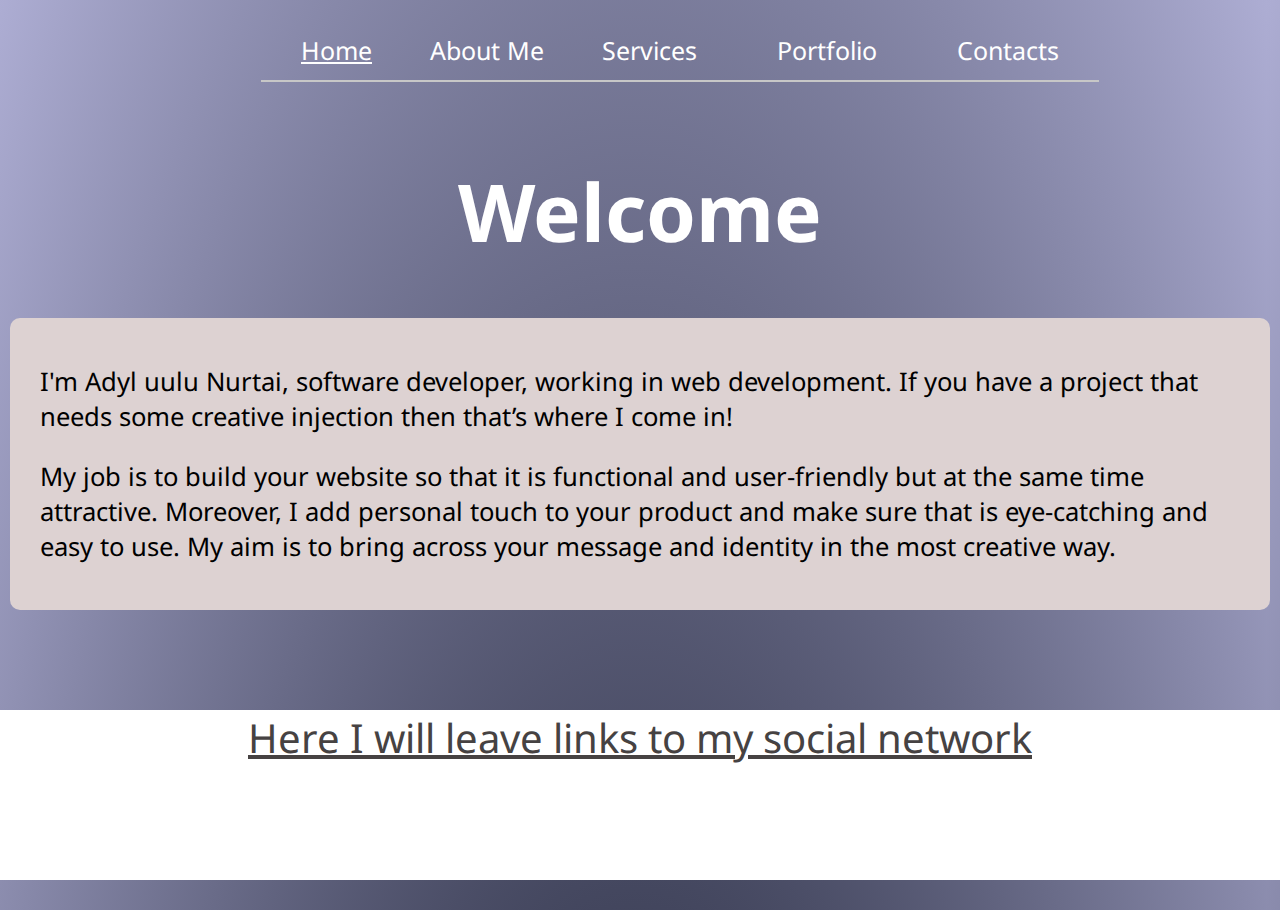
==== index.html @ 6f81213a "added content by footer and styling and added basic content by contacts" ====
<!DOCTYPE html>
<html>
<head>
  <meta charset="utf-8" />
  <meta http-equiv="X-UA-Compatible" content="IE=edge">
  <title>Welcome</title>
  <meta name="viewport" content="width=device-width, initial-scale=1">
  <link rel="stylesheet" type="text/css" media="screen" href="main.css" />
  <link href="https://fonts.googleapis.com/css?family=Hind+Siliguri|Noto+Sans" rel="stylesheet">
</head>
<body>
  <nav>
    <ul>
      <li><a href="/index.html" class="active">Home</a></li>
      <li><a href="/bio.html">About Me</a></li>
      <li><a href="/services.html">Services</a></li>
      <li><a href="/portfolio.html">Portfolio</a></li>
      <li><a href="/contacts.html">Contacts</a></li>
    </ul>
  </nav>
  <header>
    <h1>Welcome</h1>
  </header>
  <section id="content">
    <article>
      <p>I'm Adyl uulu Nurtai, software developer, working in web development. If you have a project that needs some creative injection then that’s where I come in!</p> 
      <p>My job is to build your website so that it is functional and user-friendly but at the same time attractive. Moreover, I add personal touch to your product and make sure that is eye-catching and easy to use. My aim is to bring across your message and identity in the most creative way.</p>
    </article>
  </section>
  <footer>
 <p>Here I will leave links to my social network</p> 
    <a href="https://accounts.google.com/SignOutOptions?hl=ru&continue=https://mail.google.com/mail&service=mail"><img src="/gmail.jpg" alt=""></a>
    <a href="https://www.linkedin.com/in/nurtai-jeksheev-a49459174/"><img src="/linkidin.png" alt=""></a>
    <a href="https://www.instagram.com/nurtai1201"><img src="/instagram.png" alt=""></a>
    <a href="https://www.instagram.com/nurtai1201"><img src="/facebook.jpg" alt=""></a>
    <a href="https://www.instagram.com/nurtai1201"><img src="/twitter.png" alt=""></a>
  </footer>
</body>
</html>
---- main.css ----
:root {
    --max-width: 800px;
    --nav-height: 60px;
  }
  body {
    margin: 0;
    background-image: radial-gradient(ellipse at bottom, rgb(0, 5, 20),  rgb(173, 173, 211));
    background-size: 99% 2000px;
    font-family: 'Noto Sans', sans-serif;
}


   nav ul {
    width:  var(--max-width);
    margin: 0 auto;
    padding: 0;
    list-style-type: none;
    display: flex;
    justify-content: center;
    
  }
   nav ul li {
    text-align: center;
  }
   nav ul li a {
    display: block;
    border-bottom: 2px solid rgb(199, 199, 199);
    width: 100%;
    height: var(--nav-height);
    line-height: var(--nav-height);
    text-decoration: none;
    margin: 20px 40px;
    color: white;
    font-size: 25px;
    transition: .3s;
  } 
  nav ul li a:hover {
      transform: scale(1.2)
  }
   header {
    width: var(--max-width);
    margin: 0 auto;
    margin-bottom: 50px;
  }
  section#content {
    display: flex;
    justify-content: space-around;
    width: calc(var(--max-width)*1.5);
    margin: 0 auto 100px;
    background-color: rgb(221, 210, 210);
    padding: 20px 30px; 
    border-radius: 10px;
    font-size: 1.6em;
    
  } 
#content ul{
    list-style-type: none;
   padding-left: 0px;
}
h1{
    text-align: center;
    color: white;
    font-size: 80px;
}
.active{ 
    text-decoration: underline;
}

#foto1{
  width: 600px;
  height:600px ;
  padding-left: 40px;
}
footer{
  color: rgb(70, 66, 66);
  text-align: center;

  margin: 0 auto 30px ;
  background-color: white;
  padding: 0px 30px 20px; 
  font-size: 40px;
 

}
footer>a>img{
  width: 64px;
  display: inline-block;
  margin: 0 50px;
}
footer>p{
  text-decoration: underline;
}
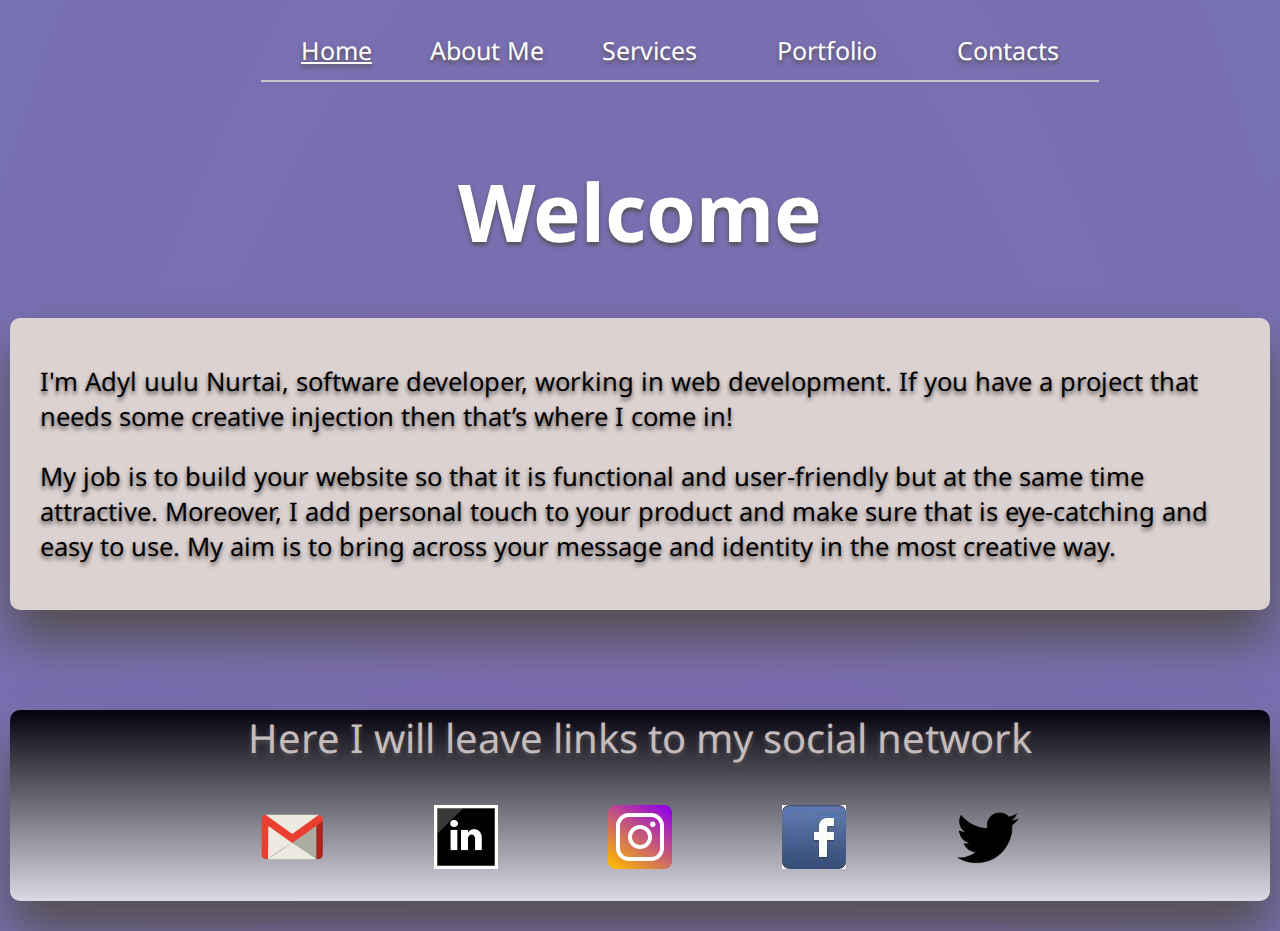
==== commit adba07ea: "added JS zagruzili vse v odnu stranicu" ====
--- a/index.html
+++ b/index.html
@@ -3,7 +3,7 @@
 <head>
   <meta charset="utf-8" />
   <meta http-equiv="X-UA-Compatible" content="IE=edge">
-  <title>Welcome</title>
+  <title>my website</title>
   <meta name="viewport" content="width=device-width, initial-scale=1">
   <link rel="stylesheet" type="text/css" media="screen" href="main.css" />
   <link href="https://fonts.googleapis.com/css?family=Hind+Siliguri|Noto+Sans" rel="stylesheet">
@@ -11,13 +11,14 @@
 <body>
   <nav>
     <ul>
-      <li><a href="/index.html" class="active">Home</a></li>
-      <li><a href="/bio.html">About Me</a></li>
-      <li><a href="/services.html">Services</a></li>
-      <li><a href="/portfolio.html">Portfolio</a></li>
-      <li><a href="/contacts.html">Contacts</a></li>
+      <li><a href="#" id="home-link" class="active">Home</a></li>
+      <li><a href="#" id="about-link">About Me</a></li>
+      <li><a href="#" id="services-link">Services</a></li>
+      <li><a href="#" id="portfolio-link">Portfolio</a></li>
+      <li><a href="#" id="contacts-link">Contacts</a></li>
     </ul>
   </nav>
+  <div  id="home-page" class="show">
   <header>
     <h1>Welcome</h1>
   </header>
@@ -27,6 +28,67 @@
       <p>My job is to build your website so that it is functional and user-friendly but at the same time attractive. Moreover, I add personal touch to your product and make sure that is eye-catching and easy to use. My aim is to bring across your message and identity in the most creative way.</p>
     </article>
   </section>
+  </div>
+  <div id="about-page">
+  <header>
+      <h1>About me</h1>
+    </header>
+    <section id="content">
+      <article>
+        <p>I (Nurtai) know that I am special and there's no one else out there that's like me... so enjoy! (smile).</p> 
+        <p>I was born in Karakol on January 12, 1998. I had a very simple and happy childhood, I'm the youngest in the family, I have two older brothers.</p>
+        <p>After school I entered the law academy, but at the 2nd course I realized that it was not mine and started programming.</p>
+        <p>
+          Like my brothers, I am completely happy when I watch quality movies in my spare time or use a personal computer ..</p>
+      </article>
+    </section>
+  </div>
+  <div id="service-page">
+  <header>
+      <h1>Services</h1>
+    </header>
+    <section id="content">
+      <article>
+        <p>I offer Front-end services along with custom development and customization. Corporate social networks/community, intranet/the internet, community portals, e‑commerce or presentation website.</p> 
+        <p>I offer the following services:</p>
+        <ul>
+          <li>✅ Full website layout</li>
+          <li>✅ Site operation</li>
+          <li>✅ Import/Migrate content;</li>
+          <li>✅ Websites optimization/upgrade;</li>
+        </ul>
+        <p>I like to approach projects with the mindset to focus on the solution that delivers fast, cost-effective results without compromising on code quality. </p>
+        <p>In the end, (client satisfaction, privacy, & confidentiality) contribution to my clients’ success, is the biggest win.</p>
+      </article>
+    </section>
+  </div>
+  <div id="portfolio-page">
+      <header>
+          <h1>Portfolio</h1>
+        </header>
+        <section id="content">
+          <article>
+           <p> Since I am still studying, this is my first project that I tried. <br>
+               But in the future I will be happy to show here my projects and recommendations about me</p>
+          </article>
+        </section>
+  </div>
+  <div id="contacs-page">
+      <header>
+          <h1>Contacts</h1>
+        </header>
+        <section id="content">
+        <form action="adyluulunurtai7@gmail.com" method="GET">
+            <label for="your-name">Your name:</label>
+            <input type="text" id="your-name" placeholder="Your name" size="50" required><br>
+            <label for="email">Your e-mail</label>
+            <input type="email" id="email" placeholder="Your e-mail" size="50" required><br>
+            <label for="subject">Subject:</label> <br>
+            <textarea  id="subject" placeholder="Subject" cols="100" rows="10"  required></textarea> <br>
+            <input type="submit" id="submit">
+        </form>
+        </section>
+  </div>
   <footer>
  <p>Here I will leave links to my social network</p> 
     <a href="https://accounts.google.com/SignOutOptions?hl=ru&continue=https://mail.google.com/mail&service=mail"><img src="/gmail.jpg" alt=""></a>
@@ -35,5 +97,7 @@
     <a href="https://www.instagram.com/nurtai1201"><img src="/facebook.jpg" alt=""></a>
     <a href="https://www.instagram.com/nurtai1201"><img src="/twitter.png" alt=""></a>
   </footer>
+  <script src="main.js"></script>
 </body>
-</html>+
+    --- a/main.css
+++ b/main.css
@@ -4,14 +4,13 @@
   }
   body {
     margin: 0;
-    background-image: radial-gradient(ellipse at bottom, rgb(0, 5, 20),  rgb(173, 173, 211));
+    background-image: radial-gradient(ellipse at bottom, rgb(128, 107, 177),  rgb(119, 112, 177));
     background-size: 99% 2000px;
     font-family: 'Noto Sans', sans-serif;
 }
 
-
    nav ul {
-    width:  var(--max-width);
+    max-width:  var(--max-width);
     margin: 0 auto;
     padding: 0;
     list-style-type: none;
@@ -33,24 +32,33 @@
     color: white;
     font-size: 25px;
     transition: .3s;
+    text-shadow: 0 3px 4px rgb(83, 79, 79)
   } 
   nav ul li a:hover {
       transform: scale(1.2)
   }
    header {
-    width: var(--max-width);
+    display: block;
+    max-width: var(--max-width);
     margin: 0 auto;
     margin-bottom: 50px;
+    text-shadow: 0 3px 4px rgb(83, 79, 79);
+    transition: 1s;
+  }
+  header:hover{
+    transform: scale(1.2);
   }
   section#content {
     display: flex;
     justify-content: space-around;
-    width: calc(var(--max-width)*1.5);
+    max-width: calc(var(--max-width)*1.5);
     margin: 0 auto 100px;
     background-color: rgb(221, 210, 210);
     padding: 20px 30px; 
     border-radius: 10px;
     font-size: 1.6em;
+    text-shadow: 0 3px 4px rgb(83, 79, 79);
+    box-shadow: 0 30px 50px rgb(83, 79, 79);
     
   } 
 #content ul{
@@ -61,32 +69,94 @@
     text-align: center;
     color: white;
     font-size: 80px;
-}
-.active{ 
-    text-decoration: underline;
+    animation: bounce 2s ease-in-out infinite both ;
 }
 
-#foto1{
-  width: 600px;
-  height:600px ;
-  padding-left: 40px;
+.active{ 
+  text-decoration: underline;
 }
 footer{
-  color: rgb(70, 66, 66);
+  color: rgb(196, 188, 188);
   text-align: center;
-
+  max-width: calc(var(--max-width)*1.5);
+  border-radius: 10px;
   margin: 0 auto 30px ;
-  background-color: white;
+  background-image: linear-gradient(rgb(4, 2, 12) ,rgb(219, 217, 228));
   padding: 0px 30px 20px; 
   font-size: 40px;
+  text-shadow: 0 3px 4px rgb(83, 79, 79);
+  box-shadow: 0 30px 50px rgb(83, 79, 79);
  
-
 }
 footer>a>img{
   width: 64px;
   display: inline-block;
   margin: 0 50px;
+  transition: .3s;
+  animation: bounce 2s ease-in-out infinite both ;
+
+
 }
-footer>p{
-  text-decoration: underline;
-}+.show{
+  display:block;
+}
+div{
+  display: none;
+}
+
+form{
+  display: flex;
+  flex-flow: column;
+  max-width: auto;
+}
+input{
+  padding-left: 5px;
+  border: 0;
+  border-bottom: 3px solid #ACACAC;
+  border-radius: 10px;
+  height: 40px;
+  margin: 5px 0px 20px 0px;
+  max-width: auto;
+}
+input:focus {
+  outline: none;
+  border-bottom: 5px solid #7A7A7A;
+}
+#subject{
+  padding-left: 5px;
+  border: 0;
+  border-bottom: 3px solid #ACACAC;
+  border-radius: 10px;
+  margin: 5px 0px 20px 0px;
+  max-width: 100%;
+}
+#subject:focus{
+  outline: none;
+  border-bottom: 5px solid #7A7A7A;
+}
+#submit{
+  width: 100px;
+  background-color: white;
+}
+@media (max-width:800px){
+  nav ul {
+    flex-wrap: wrap;
+  }
+}
+
+
+@keyframes pulse {
+  0% {
+    transform: scale(1, 1);
+    /* optional */
+  }
+
+  100% {
+    transform: scale(1.3, 1.2);
+  }
+}
+
+@keyframes bounce{
+  50% {transform: translateY(-20px);}
+  100% {transform: translateY(0);}
+  }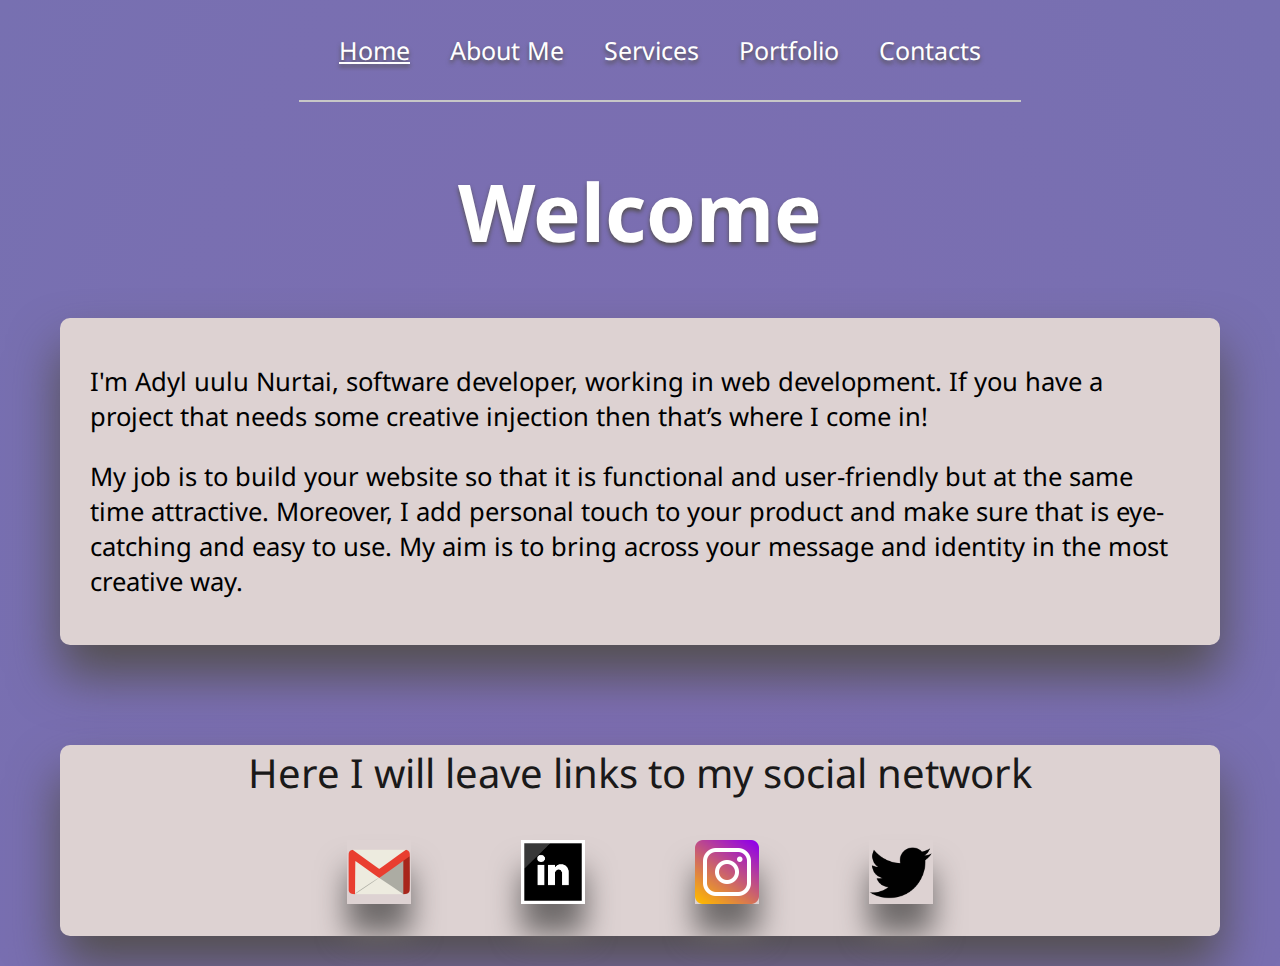
==== commit 1c2c3583: "чуть изменили дизайн убрали лишний кейфреймс починили респонсив" ====
--- a/index.html
+++ b/index.html
@@ -10,6 +10,7 @@
 </head>
 <body>
   <nav>
+   
     <ul>
       <li><a href="#" id="home-link" class="active">Home</a></li>
       <li><a href="#" id="about-link">About Me</a></li>
@@ -94,7 +95,6 @@
     <a href="https://accounts.google.com/SignOutOptions?hl=ru&continue=https://mail.google.com/mail&service=mail"><img src="/gmail.jpg" alt=""></a>
     <a href="https://www.linkedin.com/in/nurtai-jeksheev-a49459174/"><img src="/linkidin.png" alt=""></a>
     <a href="https://www.instagram.com/nurtai1201"><img src="/instagram.png" alt=""></a>
-    <a href="https://www.instagram.com/nurtai1201"><img src="/facebook.jpg" alt=""></a>
     <a href="https://www.instagram.com/nurtai1201"><img src="/twitter.png" alt=""></a>
   </footer>
   <script src="main.js"></script>
--- a/main.css
+++ b/main.css
@@ -28,14 +28,18 @@
     height: var(--nav-height);
     line-height: var(--nav-height);
     text-decoration: none;
-    margin: 20px 40px;
+    padding: 20px;
     color: white;
+   
     font-size: 25px;
     transition: .3s;
     text-shadow: 0 3px 4px rgb(83, 79, 79)
   } 
   nav ul li a:hover {
       transform: scale(1.2)
+  }
+  #nav-menu{
+    
   }
    header {
     display: block;
@@ -52,12 +56,11 @@
     display: flex;
     justify-content: space-around;
     max-width: calc(var(--max-width)*1.5);
-    margin: 0 auto 100px;
+    margin: 0 60px 100px;
     background-color: rgb(221, 210, 210);
     padding: 20px 30px; 
     border-radius: 10px;
     font-size: 1.6em;
-    text-shadow: 0 3px 4px rgb(83, 79, 79);
     box-shadow: 0 30px 50px rgb(83, 79, 79);
     
   } 
@@ -69,22 +72,21 @@
     text-align: center;
     color: white;
     font-size: 80px;
-    animation: bounce 2s ease-in-out infinite both ;
 }
 
 .active{ 
   text-decoration: underline;
 }
 footer{
-  color: rgb(196, 188, 188);
+  color: rgb(26, 25, 25);
   text-align: center;
   max-width: calc(var(--max-width)*1.5);
   border-radius: 10px;
-  margin: 0 auto 30px ;
-  background-image: linear-gradient(rgb(4, 2, 12) ,rgb(219, 217, 228));
+  margin: 0 60px 30px ;
+  background-color: rgb(221, 210, 210);
   padding: 0px 30px 20px; 
   font-size: 40px;
-  text-shadow: 0 3px 4px rgb(83, 79, 79);
+ 
   box-shadow: 0 30px 50px rgb(83, 79, 79);
  
 }
@@ -92,10 +94,8 @@
   width: 64px;
   display: inline-block;
   margin: 0 50px;
-  transition: .3s;
-  animation: bounce 2s ease-in-out infinite both ;
-
-
+  box-shadow: 0 30px 30px rgb(109, 105, 105);
+ 
 }
 .show{
   display:block;
@@ -107,9 +107,9 @@
 form{
   display: flex;
   flex-flow: column;
-  max-width: auto;
+  max-width: 100%;
 }
-input{
+form input{
   padding-left: 5px;
   border: 0;
   border-bottom: 3px solid #ACACAC;
@@ -139,9 +139,29 @@
   background-color: white;
 }
 @media (max-width:800px){
+  nav{
+    display: none;
+  }
   nav ul {
     flex-wrap: wrap;
   }
+  nav ul li{
+    width: 100%;
+  }
+  nav ul li a{
+   padding: 20px 0;
+   
+  }
+ h1{
+    font-size: 60px;
+  }
+  nav ul li a:hover {
+    transform: none
+}
+header:hover{
+  transform:none;
+}
+
 }
 
 
@@ -156,7 +176,3 @@
   }
 }
 
-@keyframes bounce{
-  50% {transform: translateY(-20px);}
-  100% {transform: translateY(0);}
-  }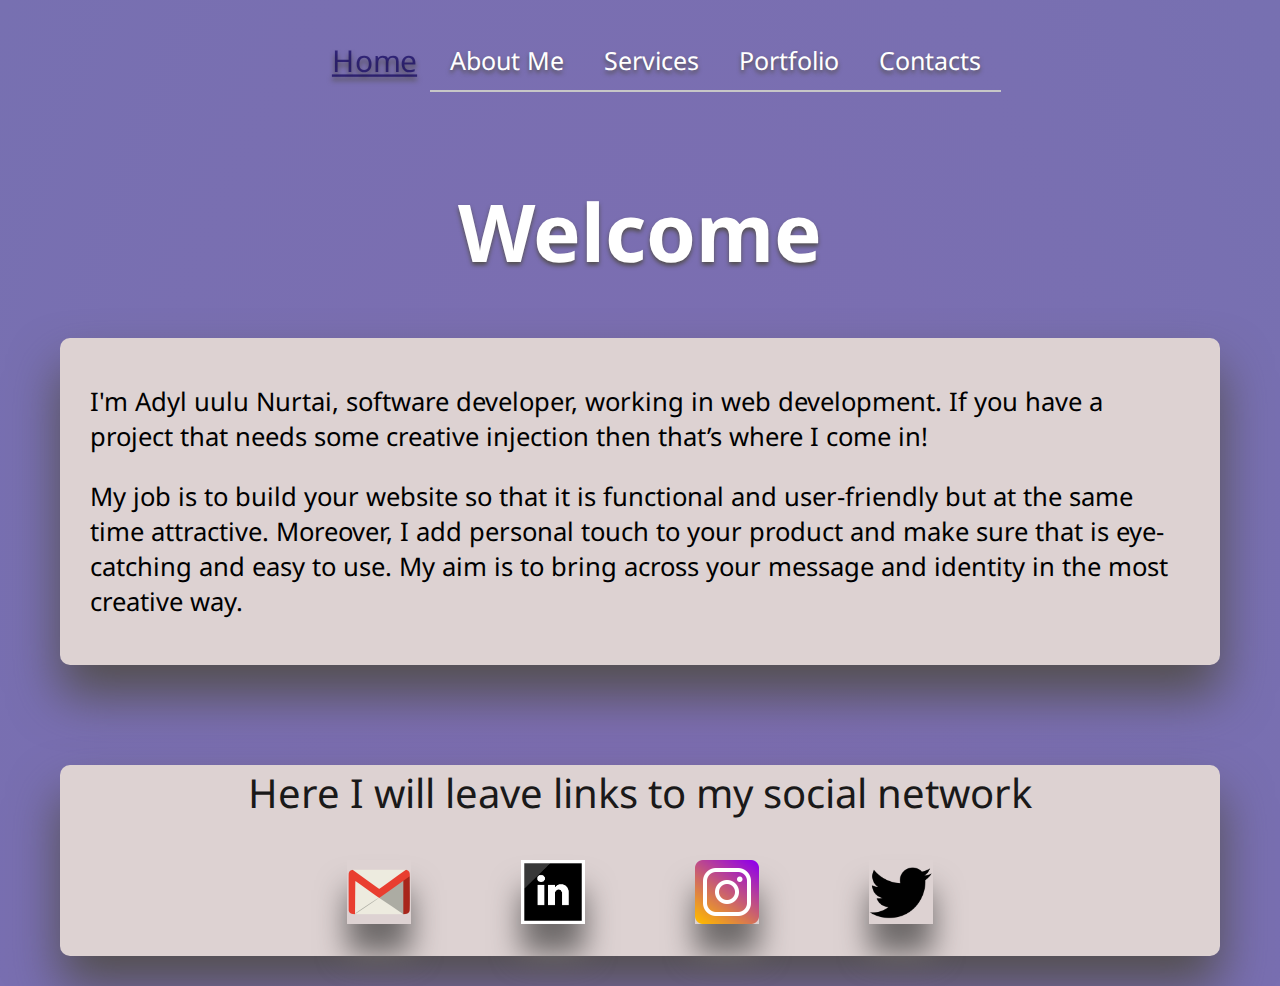
==== commit 054ad1c9: "Elaman agai posmotrite JS ne rabotaet pri response design" ====
--- a/index.html
+++ b/index.html
@@ -10,13 +10,15 @@
 </head>
 <body>
   <nav>
-   
-    <ul>
-      <li><a href="#" id="home-link" class="active">Home</a></li>
-      <li><a href="#" id="about-link">About Me</a></li>
-      <li><a href="#" id="services-link">Services</a></li>
-      <li><a href="#" id="portfolio-link">Portfolio</a></li>
-      <li><a href="#" id="contacts-link">Contacts</a></li>
+    <button id="nav-menu">
+      <img src="/navMenu.png">
+    </button>
+    <ul id="navLink">
+      <li><a href="#home-page" class="active">Home</a></li>
+      <li><a href="#about-page" >About Me</a></li>
+      <li><a href="#service-page" >Services</a></li>
+      <li><a href="#portfolio-page" >Portfolio</a></li>
+      <li><a href="#contacs-page" >Contacts</a></li>
     </ul>
   </nav>
   <div  id="home-page" class="show">
@@ -97,7 +99,7 @@
     <a href="https://www.instagram.com/nurtai1201"><img src="/instagram.png" alt=""></a>
     <a href="https://www.instagram.com/nurtai1201"><img src="/twitter.png" alt=""></a>
   </footer>
-  <script src="main.js"></script>
+  <script src="scripts.js"></script>
 </body>
 
     --- a/main.css
+++ b/main.css
@@ -28,18 +28,28 @@
     height: var(--nav-height);
     line-height: var(--nav-height);
     text-decoration: none;
-    padding: 20px;
+    margin: 30px 20px;
     color: white;
-   
+    overflow: hidden;
     font-size: 25px;
     transition: .3s;
     text-shadow: 0 3px 4px rgb(83, 79, 79)
   } 
   nav ul li a:hover {
-      transform: scale(1.2)
+      transform: scale(1.2);
+   
   }
-  #nav-menu{
-    
+  #nav-menu img {
+    width: 60px;
+    height: 60px;
+ 
+  }
+  nav button{
+  background:transparent;
+  border: none;
+  outline: none;
+  float: right;
+  display: none;
   }
    header {
     display: block;
@@ -75,7 +85,10 @@
 }
 
 .active{ 
+  transform: scale(1.2);
+  border-bottom: none;
   text-decoration: underline;
+  color: rgba(14, 0, 92, 0.671);
 }
 footer{
   color: rgb(26, 25, 25);
@@ -138,20 +151,22 @@
   width: 100px;
   background-color: white;
 }
+.show1 {
+  display: flex;
+}
+
 @media (max-width:800px){
-  nav{
-    display: none;
-  }
+  
   nav ul {
     flex-wrap: wrap;
   }
   nav ul li{
     width: 100%;
   }
-  nav ul li a{
-   padding: 20px 0;
-   
+  #navLink{
+    display: none;
   }
+
  h1{
     font-size: 60px;
   }
@@ -160,6 +175,12 @@
 }
 header:hover{
   transform:none;
+}
+#nav-menu{
+  display: block;
+}
+.show1{
+  display: flex;
 }
 
 }
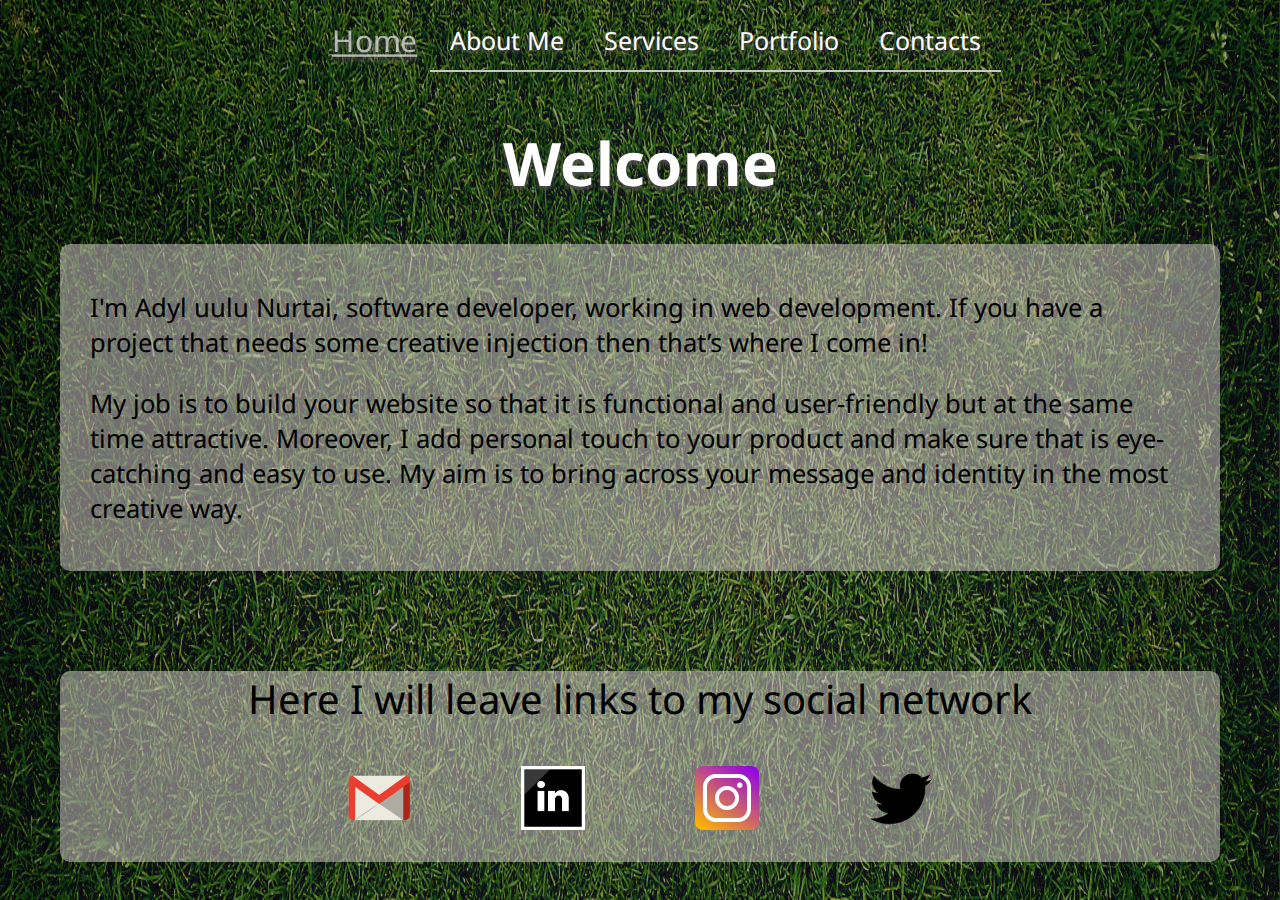
==== commit a86eea62: "change design" ====
--- a/index.html
+++ b/index.html
@@ -1,105 +1,172 @@
 <!DOCTYPE html>
 <html>
-<head>
-  <meta charset="utf-8" />
-  <meta http-equiv="X-UA-Compatible" content="IE=edge">
-  <title>my website</title>
-  <meta name="viewport" content="width=device-width, initial-scale=1">
-  <link rel="stylesheet" type="text/css" media="screen" href="main.css" />
-  <link href="https://fonts.googleapis.com/css?family=Hind+Siliguri|Noto+Sans" rel="stylesheet">
-</head>
-<body>
-  <nav>
-    <button id="nav-menu">
-      <img src="/navMenu.png">
-    </button>
-    <ul id="navLink">
-      <li><a href="#home-page" class="active">Home</a></li>
-      <li><a href="#about-page" >About Me</a></li>
-      <li><a href="#service-page" >Services</a></li>
-      <li><a href="#portfolio-page" >Portfolio</a></li>
-      <li><a href="#contacs-page" >Contacts</a></li>
-    </ul>
-  </nav>
-  <div  id="home-page" class="show">
-  <header>
-    <h1>Welcome</h1>
-  </header>
-  <section id="content">
-    <article>
-      <p>I'm Adyl uulu Nurtai, software developer, working in web development. If you have a project that needs some creative injection then that’s where I come in!</p> 
-      <p>My job is to build your website so that it is functional and user-friendly but at the same time attractive. Moreover, I add personal touch to your product and make sure that is eye-catching and easy to use. My aim is to bring across your message and identity in the most creative way.</p>
-    </article>
-  </section>
-  </div>
-  <div id="about-page">
-  <header>
-      <h1>About me</h1>
-    </header>
-    <section id="content">
-      <article>
-        <p>I (Nurtai) know that I am special and there's no one else out there that's like me... so enjoy! (smile).</p> 
-        <p>I was born in Karakol on January 12, 1998. I had a very simple and happy childhood, I'm the youngest in the family, I have two older brothers.</p>
-        <p>After school I entered the law academy, but at the 2nd course I realized that it was not mine and started programming.</p>
-        <p>
-          Like my brothers, I am completely happy when I watch quality movies in my spare time or use a personal computer ..</p>
-      </article>
-    </section>
-  </div>
-  <div id="service-page">
-  <header>
-      <h1>Services</h1>
-    </header>
-    <section id="content">
-      <article>
-        <p>I offer Front-end services along with custom development and customization. Corporate social networks/community, intranet/the internet, community portals, e‑commerce or presentation website.</p> 
-        <p>I offer the following services:</p>
-        <ul>
-          <li>✅ Full website layout</li>
-          <li>✅ Site operation</li>
-          <li>✅ Import/Migrate content;</li>
-          <li>✅ Websites optimization/upgrade;</li>
-        </ul>
-        <p>I like to approach projects with the mindset to focus on the solution that delivers fast, cost-effective results without compromising on code quality. </p>
-        <p>In the end, (client satisfaction, privacy, & confidentiality) contribution to my clients’ success, is the biggest win.</p>
-      </article>
-    </section>
-  </div>
-  <div id="portfolio-page">
+  <head>
+    <meta charset="utf-8" />
+    <meta http-equiv="X-UA-Compatible" content="IE=edge" />
+    <title>my website</title>
+    <meta name="viewport" content="width=device-width, initial-scale=1" />
+    <link rel="stylesheet" type="text/css" media="screen" href="main.css" />
+    <link
+      href="https://fonts.googleapis.com/css?family=Hind+Siliguri|Noto+Sans"
+      rel="stylesheet"
+    />
+  </head>
+  <body>
+    <nav>
+      <button id="nav-menu">
+        <img src="/navMenu.png" />
+      </button>
+      <ul id="navLink">
+        <li><a href="#home-page" class="active">Home</a></li>
+        <li><a href="#about-page">About Me</a></li>
+        <li><a href="#service-page">Services</a></li>
+        <li><a href="#portfolio-page">Portfolio</a></li>
+        <li><a href="#contacs-page">Contacts</a></li>
+      </ul>
+    </nav>
+    <div id="home-page" class="show">
       <header>
-          <h1>Portfolio</h1>
-        </header>
-        <section id="content">
-          <article>
-           <p> Since I am still studying, this is my first project that I tried. <br>
-               But in the future I will be happy to show here my projects and recommendations about me</p>
-          </article>
-        </section>
-  </div>
-  <div id="contacs-page">
+        <h1>Welcome</h1>
+      </header>
+      <section class="content">
+        <article>
+          <p>
+            I'm Adyl uulu Nurtai, software developer, working in web
+            development. If you have a project that needs some creative
+            injection then that’s where I come in!
+          </p>
+          <p>
+            My job is to build your website so that it is functional and
+            user-friendly but at the same time attractive. Moreover, I add
+            personal touch to your product and make sure that is eye-catching
+            and easy to use. My aim is to bring across your message and identity
+            in the most creative way.
+          </p>
+        </article>
+      </section>
+    </div>
+    <div id="about-page">
       <header>
-          <h1>Contacts</h1>
-        </header>
-        <section id="content">
+        <h1>About me</h1>
+      </header>
+      <section class="content">
+        <article>
+          <p>
+            I (Nurtai) know that I am special and there's no one else out there
+            that's like me... so enjoy! (smile).
+          </p>
+          <p>
+            I was born in Karakol on January 12, 1998. I had a very simple and
+            happy childhood, I'm the youngest in the family, I have two older
+            brothers.
+          </p>
+          <p>
+            After school I entered the law academy, but at the 2nd course I
+            realized that it was not mine and started programming.
+          </p>
+          <p>
+            Like my brothers, I am completely happy when I watch quality movies
+            in my spare time or use a personal computer ..
+          </p>
+        </article>
+      </section>
+    </div>
+    <div id="service-page">
+      <header>
+        <h1>Services</h1>
+      </header>
+      <section class="content">
+        <article>
+          <p>
+            I offer Front-end services along with custom development and
+            customization. Corporate social networks/community, intranet/the
+            internet, community portals, e‑commerce or presentation website.
+          </p>
+          <p>I offer the following services:</p>
+          <ul>
+            <li>✅ Full website layout</li>
+            <li>✅ Site operation</li>
+            <li>✅ Import/Migrate content;</li>
+            <li>✅ Websites optimization/upgrade;</li>
+          </ul>
+          <p>
+            I like to approach projects with the mindset to focus on the
+            solution that delivers fast, cost-effective results without
+            compromising on code quality.
+          </p>
+          <p>
+            In the end, (client satisfaction, privacy, & confidentiality)
+            contribution to my clients’ success, is the biggest win.
+          </p>
+        </article>
+      </section>
+    </div>
+    <div id="portfolio-page">
+      <header>
+        <h1>Portfolio</h1>
+      </header>
+      <section class="content">
+        <article>
+          <p>
+            Since I am still studying, this is my first project that I tried.
+            <br />
+            But in the future I will be happy to show here my projects and
+            recommendations about me
+          </p>
+        </article>
+      </section>
+    </div>
+    <div id="contacs-page">
+      <header>
+        <h1>Contacts</h1>
+      </header>
+      <section class="content">
         <form action="adyluulunurtai7@gmail.com" method="GET">
-            <label for="your-name">Your name:</label>
-            <input type="text" id="your-name" placeholder="Your name" size="50" required><br>
-            <label for="email">Your e-mail</label>
-            <input type="email" id="email" placeholder="Your e-mail" size="50" required><br>
-            <label for="subject">Subject:</label> <br>
-            <textarea  id="subject" placeholder="Subject" cols="100" rows="10"  required></textarea> <br>
-            <input type="submit" id="submit">
+          <label for="your-name">Your name:</label>
+          <input
+            type="text"
+            id="your-name"
+            placeholder="Your name"
+            size="50"
+            required
+          /><br />
+          <label for="email">Your e-mail</label>
+          <input
+            type="email"
+            id="email"
+            placeholder="Your e-mail"
+            size="50"
+            required
+          /><br />
+          <label for="subject">Subject:</label> <br />
+          <textarea
+            id="subject"
+            placeholder="Subject"
+            cols="100"
+            rows="10"
+            required
+          ></textarea>
+          <br />
+          <input type="submit" id="submit" />
         </form>
-        </section>
-  </div>
-  <footer>
- <p>Here I will leave links to my social network</p> 
-    <a href="https://accounts.google.com/SignOutOptions?hl=ru&continue=https://mail.google.com/mail&service=mail"><img src="/gmail.jpg" alt=""></a>
-    <a href="https://www.linkedin.com/in/nurtai-jeksheev-a49459174/"><img src="/linkidin.png" alt=""></a>
-    <a href="https://www.instagram.com/nurtai1201"><img src="/instagram.png" alt=""></a>
-    <a href="https://www.instagram.com/nurtai1201"><img src="/twitter.png" alt=""></a>
-  </footer>
-  <script src="scripts.js"></script>
-</body>
-
-    +      </section>
+    </div>
+    <footer>
+      <p>Here I will leave links to my social network</p>
+      <a
+        href="https://accounts.google.com/SignOutOptions?hl=ru&continue=https://mail.google.com/mail&service=mail"
+        ><img src="/gmail.jpg" alt=""
+      /></a>
+      <a href="https://www.linkedin.com/in/nurtai-jeksheev-a49459174/"
+        ><img src="/linkidin.png" alt=""
+      /></a>
+      <a href="https://www.instagram.com/nurtai1201"
+        ><img src="/instagram.png" alt=""
+      /></a>
+      <a href="https://www.instagram.com/nurtai1201"
+        ><img src="/twitter.png" alt=""
+      /></a>
+    </footer>
+    <script src="scripts.js"></script>
+  </body>
+</html>
--- a/main.css
+++ b/main.css
@@ -1,131 +1,126 @@
 :root {
-    --max-width: 800px;
-    --nav-height: 60px;
-  }
-  body {
-    margin: 0;
-    background-image: radial-gradient(ellipse at bottom, rgb(128, 107, 177),  rgb(119, 112, 177));
-    background-size: 99% 2000px;
-    font-family: 'Noto Sans', sans-serif;
+  --max-width: 800px;
+  --nav-height: 60px;
+}
+body {
+  margin: 0;
+  background-image: url("fon.jpg");
+  background-size: 100% 1500px;
+  font-family: "Noto Sans", sans-serif;
+}
+nav {
+  position: relative;
 }
 
-   nav ul {
-    max-width:  var(--max-width);
-    margin: 0 auto;
-    padding: 0;
-    list-style-type: none;
-    display: flex;
-    justify-content: center;
-    
-  }
-   nav ul li {
-    text-align: center;
-  }
-   nav ul li a {
-    display: block;
-    border-bottom: 2px solid rgb(199, 199, 199);
-    width: 100%;
-    height: var(--nav-height);
-    line-height: var(--nav-height);
-    text-decoration: none;
-    margin: 30px 20px;
-    color: white;
-    overflow: hidden;
-    font-size: 25px;
-    transition: .3s;
-    text-shadow: 0 3px 4px rgb(83, 79, 79)
-  } 
-  nav ul li a:hover {
-      transform: scale(1.2);
-   
-  }
-  #nav-menu img {
-    width: 60px;
-    height: 60px;
- 
-  }
-  nav button{
-  background:transparent;
+nav ul {
+  max-width: var(--max-width);
+  margin: 0 auto;
+  padding: 0;
+  list-style-type: none;
+  display: flex;
+  flex-flow: row;
+  justify-content: center;
+}
+nav ul li {
+  text-align: center;
+}
+nav ul li a {
+  display: block;
+  border-bottom: 2px solid rgb(199, 199, 199);
+  width: 100%;
+  height: var(--nav-height);
+  line-height: var(--nav-height);
+  text-decoration: none;
+  margin: 10px 20px;
+  color: white;
+  overflow: hidden;
+  font-size: 25px;
+  transition: 0.3s;
+  text-shadow: 0 3px 4px rgb(83, 79, 79);
+}
+nav ul li a:hover {
+  transform: scale(1.2);
+}
+#nav-menu img {
+  width: 60px;
+  height: 60px;
+}
+nav button {
+  background: transparent;
   border: none;
   outline: none;
   float: right;
   display: none;
-  }
-   header {
-    display: block;
-    max-width: var(--max-width);
-    margin: 0 auto;
-    margin-bottom: 50px;
-    text-shadow: 0 3px 4px rgb(83, 79, 79);
-    transition: 1s;
-  }
-  header:hover{
-    transform: scale(1.2);
-  }
-  section#content {
-    display: flex;
-    justify-content: space-around;
-    max-width: calc(var(--max-width)*1.5);
-    margin: 0 60px 100px;
-    background-color: rgb(221, 210, 210);
-    padding: 20px 30px; 
-    border-radius: 10px;
-    font-size: 1.6em;
-    box-shadow: 0 30px 50px rgb(83, 79, 79);
-    
-  } 
-#content ul{
-    list-style-type: none;
-   padding-left: 0px;
 }
-h1{
-    text-align: center;
-    color: white;
-    font-size: 80px;
+header {
+  display: block;
+  max-width: var(--max-width);
+  margin: 0 auto;
+
+  text-shadow: 0 3px 4px rgb(83, 79, 79);
+  transition: 1s;
+}
+header:hover {
+  transform: scale(1.2);
+}
+section.content {
+  display: flex;
+  justify-content: space-around;
+  max-width: calc(var(--max-width) * 1.5);
+  margin: 0 60px 100px;
+  background-color: rgba(221, 210, 210, 0.5);
+  color: black;
+  padding: 20px 30px;
+  border-radius: 10px;
+  font-size: 1.6em;
+}
+.content ul {
+  list-style-type: none;
+  padding-left: 0px;
+}
+h1 {
+  text-align: center;
+  color: white;
+  font-size: 60px;
 }
 
-.active{ 
+.active {
   transform: scale(1.2);
   border-bottom: none;
   text-decoration: underline;
-  color: rgba(14, 0, 92, 0.671);
+  color: rgba(248, 248, 248, 0.671);
 }
-footer{
-  color: rgb(26, 25, 25);
+footer {
+  color: rgb(0, 0, 0);
   text-align: center;
-  max-width: calc(var(--max-width)*1.5);
+  max-width: calc(var(--max-width) * 1.5);
   border-radius: 10px;
-  margin: 0 60px 30px ;
-  background-color: rgb(221, 210, 210);
-  padding: 0px 30px 20px; 
+  margin: 0 60px 30px;
+  background-color: rgba(221, 210, 210, 0.5);
+  padding: 0px 30px 20px;
   font-size: 40px;
- 
-  box-shadow: 0 30px 50px rgb(83, 79, 79);
- 
 }
-footer>a>img{
+footer > a > img {
   width: 64px;
   display: inline-block;
   margin: 0 50px;
-  box-shadow: 0 30px 30px rgb(109, 105, 105);
- 
 }
-.show{
-  display:block;
+.show {
+  display: block;
 }
-div{
+div {
   display: none;
 }
 
-form{
+form {
   display: flex;
   flex-flow: column;
   max-width: 100%;
 }
-form input{
+form input {
   padding-left: 5px;
   border: 0;
-  border-bottom: 3px solid #ACACAC;
+  border-bottom: 3px solid #acacac;
   border-radius: 10px;
   height: 40px;
   margin: 5px 0px 20px 0px;
@@ -133,67 +128,53 @@
 }
 input:focus {
   outline: none;
-  border-bottom: 5px solid #7A7A7A;
+  border-bottom: 5px solid #7a7a7a;
 }
-#subject{
+#subject {
   padding-left: 5px;
   border: 0;
-  border-bottom: 3px solid #ACACAC;
+  border-bottom: 3px solid #acacac;
   border-radius: 10px;
   margin: 5px 0px 20px 0px;
   max-width: 100%;
 }
-#subject:focus{
+#subject:focus {
   outline: none;
-  border-bottom: 5px solid #7A7A7A;
+  border-bottom: 5px solid #7a7a7a;
 }
-#submit{
+#submit {
   width: 100px;
   background-color: white;
 }
-.show1 {
-  display: flex;
-}
 
-@media (max-width:800px){
-  
+@media (max-width: 800px) {
   nav ul {
-    flex-wrap: wrap;
+    margin: none;
+    display: none;
+    position: absolute;
+    width: 70%;
+    height: 100vh;
+    box-sizing: 100%;
   }
-  nav ul li{
+  nav ul.show {
+    display: block;
+    background-color: grey;
+  }
+  nav ul li {
+    display: block;
     width: 100%;
   }
-  #navLink{
-    display: none;
-  }
 
- h1{
+  h1 {
     font-size: 60px;
   }
   nav ul li a:hover {
-    transform: none
-}
-header:hover{
-  transform:none;
-}
-#nav-menu{
-  display: block;
-}
-.show1{
-  display: flex;
-}
-
-}
-
-
-@keyframes pulse {
-  0% {
-    transform: scale(1, 1);
-    /* optional */
+    transform: none;
   }
-
-  100% {
-    transform: scale(1.3, 1.2);
+  header:hover {
+    transform: none;
+  }
+  #nav-menu {
+    display: block;
   }
 }
-
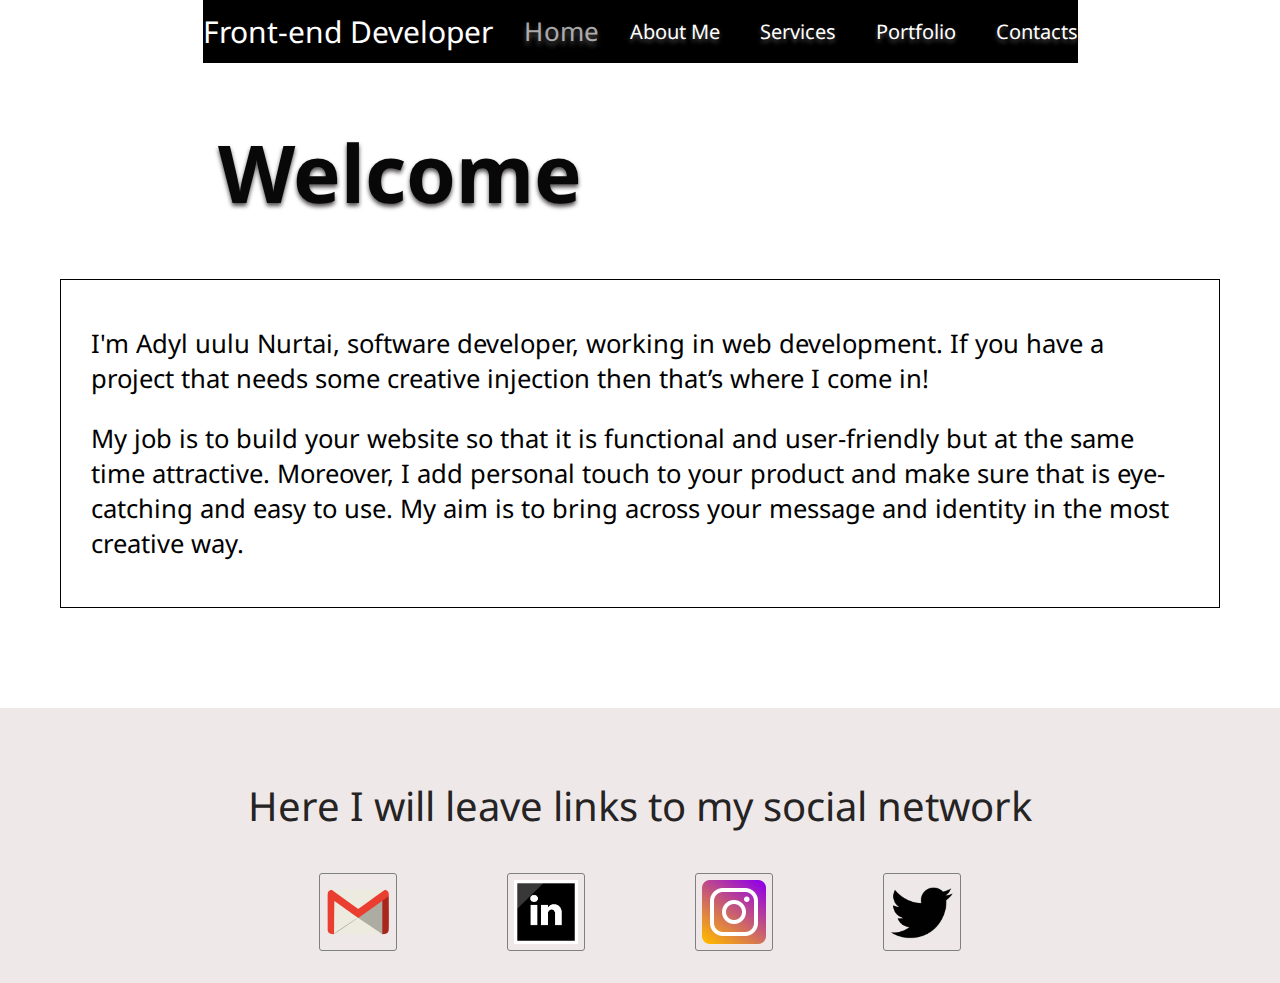
==== commit e9b2b686: "change design" ====
--- a/index.html
+++ b/index.html
@@ -16,6 +16,9 @@
       <button id="nav-menu">
         <img src="/navMenu.png" />
       </button>
+      <p>
+        Front-end Developer
+      </p>
       <ul id="navLink">
         <li><a href="#home-page" class="active">Home</a></li>
         <li><a href="#about-page">About Me</a></li>
--- a/main.css
+++ b/main.css
@@ -1,45 +1,52 @@
 :root {
   --max-width: 800px;
-  --nav-height: 60px;
+  --nav-height: 40px;
 }
 body {
   margin: 0;
-  background-image: url("fon.jpg");
+  background-color: white;
   background-size: 100% 1500px;
   font-family: "Noto Sans", sans-serif;
 }
 nav {
   position: relative;
+  background-color: black;
+  display: flex;
+  justify-content: space-around;
+  justify-items: center;
+  justify-self: center;
+  margin-top: 0px;
+  padding: 0px;
+  height: 63px;
 }
 
 nav ul {
   max-width: var(--max-width);
-  margin: 0 auto;
   padding: 0;
   list-style-type: none;
   display: flex;
   flex-flow: row;
-  justify-content: center;
+  align-items: center;
 }
 nav ul li {
   text-align: center;
 }
 nav ul li a {
   display: block;
-  border-bottom: 2px solid rgb(199, 199, 199);
   width: 100%;
   height: var(--nav-height);
   line-height: var(--nav-height);
   text-decoration: none;
-  margin: 10px 20px;
+  margin: 0px 20px;
+  padding: 0;
   color: white;
   overflow: hidden;
-  font-size: 25px;
+  font-size: 20px;
   transition: 0.3s;
   text-shadow: 0 3px 4px rgb(83, 79, 79);
 }
 nav ul li a:hover {
-  transform: scale(1.2);
+  transform: scale(1.3);
 }
 #nav-menu img {
   width: 60px;
@@ -52,58 +59,57 @@
   float: right;
   display: none;
 }
+nav p {
+  display: flex;
+  color: white;
+  font-size: 30px;
+  align-items: center;
+}
 header {
-  display: block;
+  display: flex;
   max-width: var(--max-width);
-  margin: 0 auto;
+  justify-content: space-evenly;
+  text-align: left;
+  color: rgb(8, 8, 8);
+  font-size: 40px;
+  text-shadow: 0 3px 4px rgb(83, 79, 79);
+}
 
-  text-shadow: 0 3px 4px rgb(83, 79, 79);
-  transition: 1s;
-}
-header:hover {
-  transform: scale(1.2);
-}
 section.content {
   display: flex;
   justify-content: space-around;
   max-width: calc(var(--max-width) * 1.5);
   margin: 0 60px 100px;
-  background-color: rgba(221, 210, 210, 0.5);
-  color: black;
+  border: 1px solid black;
   padding: 20px 30px;
-  border-radius: 10px;
   font-size: 1.6em;
 }
 .content ul {
   list-style-type: none;
   padding-left: 0px;
 }
-h1 {
-  text-align: center;
-  color: white;
-  font-size: 60px;
-}
 
 .active {
-  transform: scale(1.2);
+  transform: scale(1.3);
   border-bottom: none;
-  text-decoration: underline;
+
   color: rgba(248, 248, 248, 0.671);
 }
 footer {
-  color: rgb(0, 0, 0);
+  color: rgb(37, 35, 35);
   text-align: center;
-  max-width: calc(var(--max-width) * 1.5);
-  border-radius: 10px;
-  margin: 0 60px 30px;
+  max-width: 100%;
   background-color: rgba(221, 210, 210, 0.5);
-  padding: 0px 30px 20px;
+  padding: 30px 30px 20px;
   font-size: 40px;
 }
 footer > a > img {
   width: 64px;
   display: inline-block;
   margin: 0 50px;
+  border: 1px solid grey;
+  padding: 6px;
+  border-radius: 3px;
 }
 .show {
   display: block;
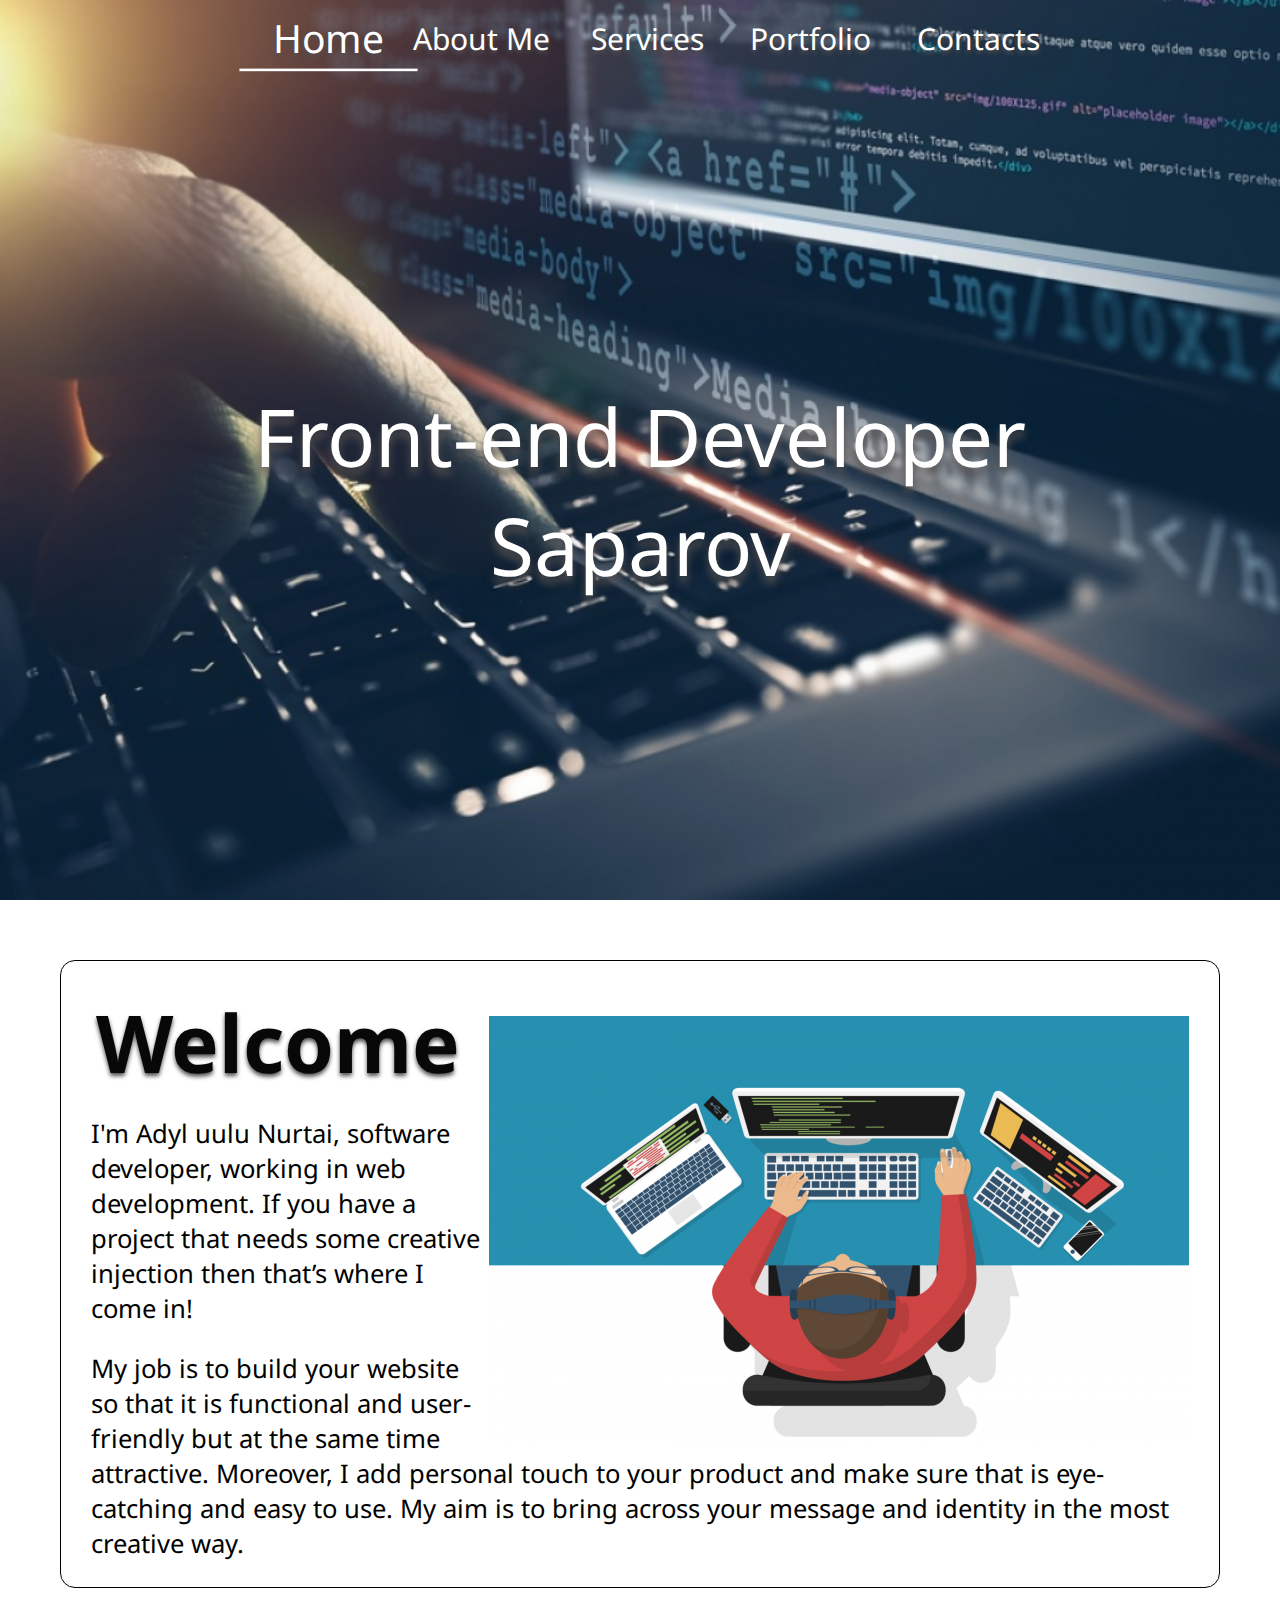
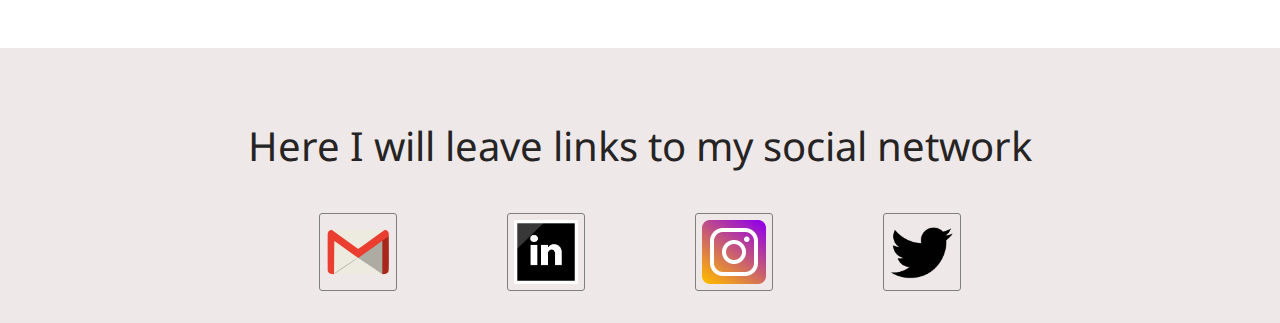
==== commit d535c657: "change nav design" ====
--- a/index.html
+++ b/index.html
@@ -16,9 +16,7 @@
       <button id="nav-menu">
         <img src="/navMenu.png" />
       </button>
-      <p>
-        Front-end Developer
-      </p>
+
       <ul id="navLink">
         <li><a href="#home-page" class="active">Home</a></li>
         <li><a href="#about-page">About Me</a></li>
@@ -26,14 +24,18 @@
         <li><a href="#portfolio-page">Portfolio</a></li>
         <li><a href="#contacs-page">Contacts</a></li>
       </ul>
+      <p>
+        Front-end Developer <br />
+        Saparov
+      </p>
     </nav>
     <div id="home-page" class="show">
-      <header>
-        <h1>Welcome</h1>
-      </header>
+    
       <section class="content">
         <article>
+          <img src="/front-end-developer-2-e1499768890871.png" alt="">
           <p>
+              <h1>Welcome</h1>
             I'm Adyl uulu Nurtai, software developer, working in web
             development. If you have a project that needs some creative
             injection then that’s where I come in!
--- a/main.css
+++ b/main.css
@@ -4,20 +4,24 @@
 }
 body {
   margin: 0;
-  background-color: white;
+  background-color: rgb(255, 255, 255);
   background-size: 100% 1500px;
   font-family: "Noto Sans", sans-serif;
 }
 nav {
   position: relative;
-  background-color: black;
-  display: flex;
-  justify-content: space-around;
-  justify-items: center;
-  justify-self: center;
+  background-image: url(Fotolia_126016889_S.jpg);
+
+  background-size: cover;
+  display: flex;
+  justify-content: center;
+  text-align: center;
+  flex-wrap: wrap;
   margin-top: 0px;
   padding: 0px;
-  height: 63px;
+  max-width: 100%;
+  height: 100vh;
+  box-sizing: border-box;
 }
 
 nav ul {
@@ -25,8 +29,10 @@
   padding: 0;
   list-style-type: none;
   display: flex;
+  align-items: flex-start;
+  width: 100%;
+  background-color: rgba(0, 0, 0, 0);
   flex-flow: row;
-  align-items: center;
 }
 nav ul li {
   text-align: center;
@@ -38,10 +44,11 @@
   line-height: var(--nav-height);
   text-decoration: none;
   margin: 0px 20px;
-  padding: 0;
-  color: white;
+  padding: 3px;
+  color: rgb(255, 255, 255);
   overflow: hidden;
-  font-size: 20px;
+  font-size: 30px;
+
   transition: 0.3s;
   text-shadow: 0 3px 4px rgb(83, 79, 79);
 }
@@ -61,28 +68,37 @@
 }
 nav p {
   display: flex;
+  justify-content: center;
   color: white;
-  font-size: 30px;
-  align-items: center;
-}
-header {
-  display: flex;
-  max-width: var(--max-width);
-  justify-content: space-evenly;
-  text-align: left;
-  color: rgb(8, 8, 8);
-  font-size: 40px;
-  text-shadow: 0 3px 4px rgb(83, 79, 79);
+  font-size: 80px;
+  text-shadow: 0 7px 8px rgb(83, 79, 79);
 }
 
 section.content {
   display: flex;
   justify-content: space-around;
   max-width: calc(var(--max-width) * 1.5);
-  margin: 0 60px 100px;
+  margin: 60px;
   border: 1px solid black;
-  padding: 20px 30px;
+  padding: 0px 30px;
   font-size: 1.6em;
+  border-radius: 15px;
+}
+section h1 {
+  display: flex;
+  max-width: var(--max-width);
+  color: rgb(8, 8, 8);
+  font-size: 80px;
+  text-shadow: 0 3px 4px rgb(83, 79, 79);
+  padding: 0px;
+  margin: 0px;
+  margin-bottom: 20px;
+  margin-left: 5px;
+  box-sizing: border-box;
+}
+section img {
+  float: right;
+  margin-top: 5%;
 }
 .content ul {
   list-style-type: none;
@@ -91,9 +107,7 @@
 
 .active {
   transform: scale(1.3);
-  border-bottom: none;
-
-  color: rgba(248, 248, 248, 0.671);
+  border-bottom: 2px solid white;
 }
 footer {
   color: rgb(37, 35, 35);
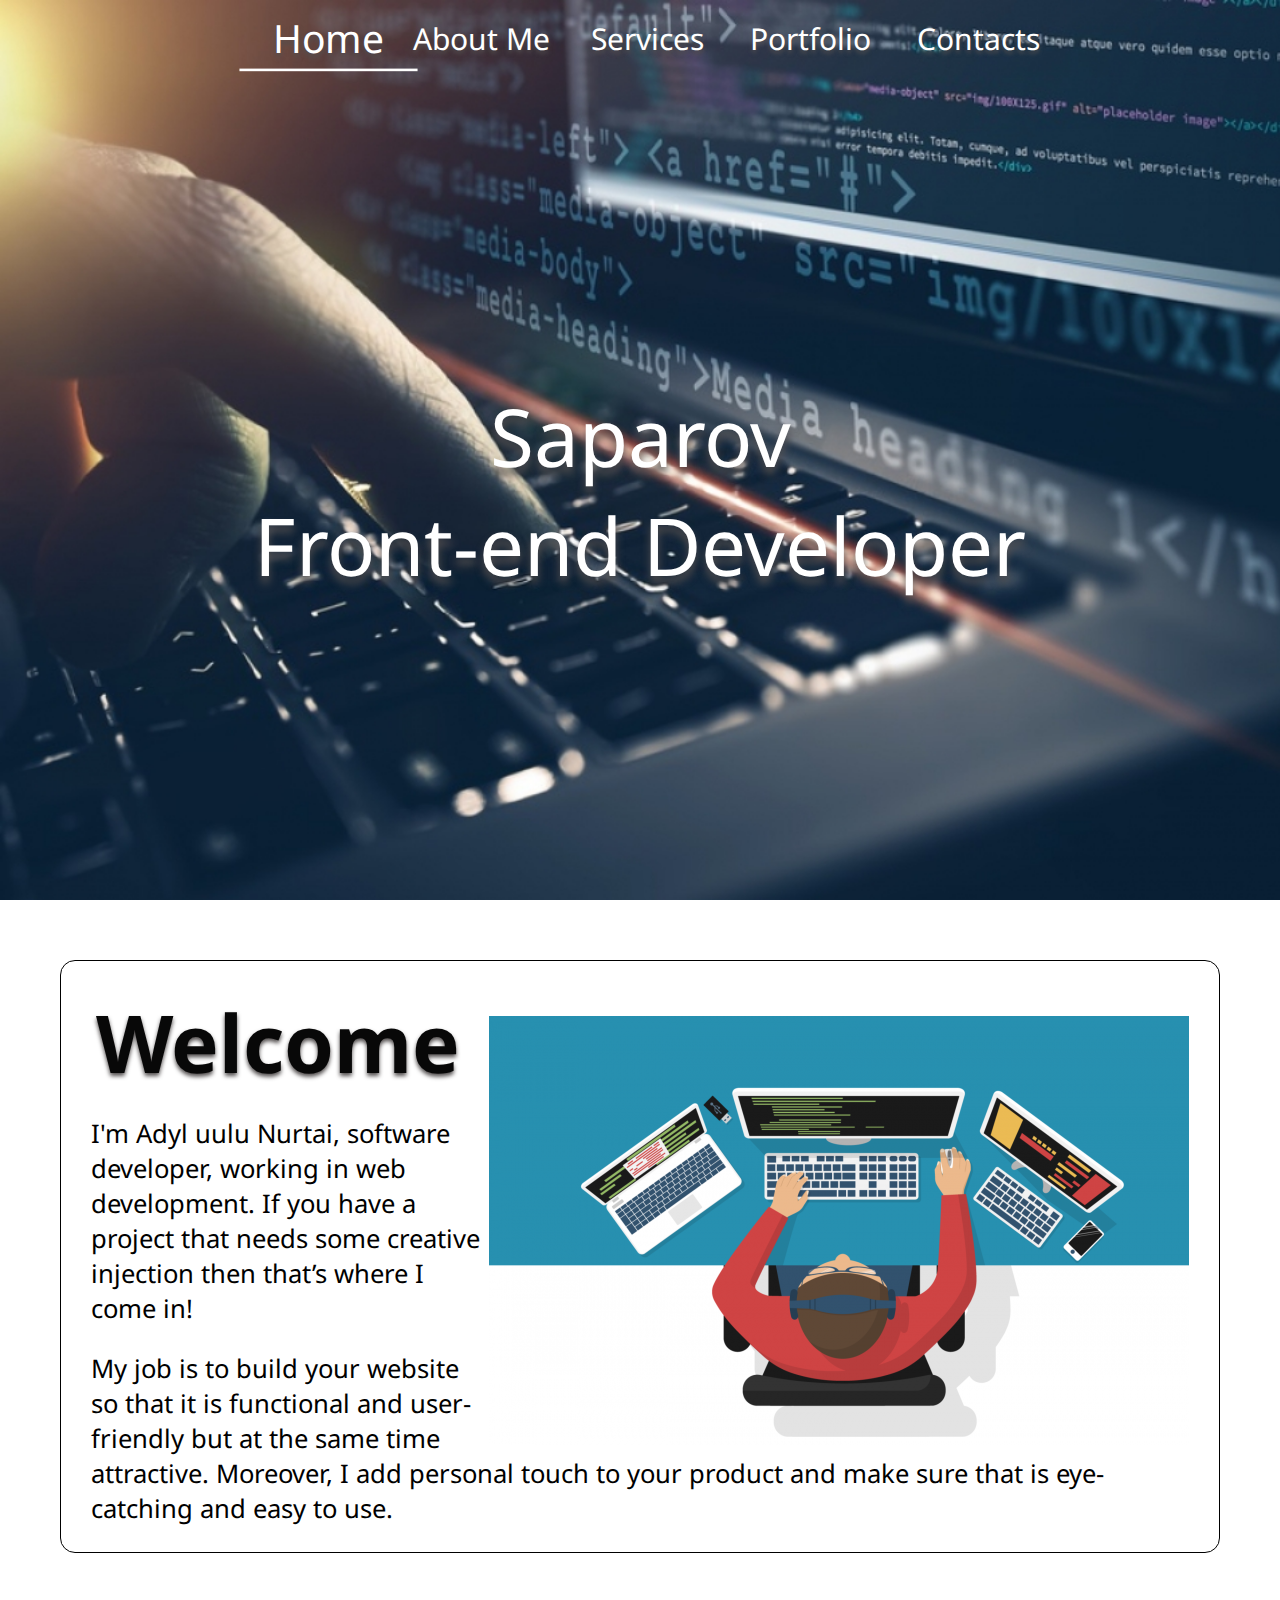
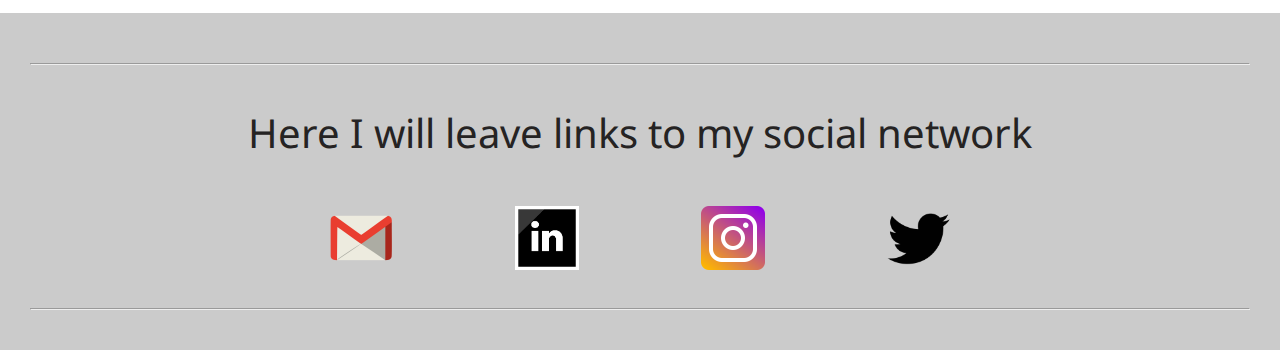
==== commit 4dcf1f59: "sds" ====
--- a/index.html
+++ b/index.html
@@ -25,8 +25,8 @@
         <li><a href="#contacs-page">Contacts</a></li>
       </ul>
       <p>
-        Front-end Developer <br />
-        Saparov
+          Saparov <br />
+        Front-end Developer
       </p>
     </nav>
     <div id="home-page" class="show">
@@ -44,19 +44,19 @@
             My job is to build your website so that it is functional and
             user-friendly but at the same time attractive. Moreover, I add
             personal touch to your product and make sure that is eye-catching
-            and easy to use. My aim is to bring across your message and identity
-            in the most creative way.
+            and easy to use.
           </p>
         </article>
       </section>
     </div>
     <div id="about-page">
       <header>
-        <h1>About me</h1>
+       
       </header>
       <section class="content">
         <article>
           <p>
+              <h1>About me</h1>
             I (Nurtai) know that I am special and there's no one else out there
             that's like me... so enjoy! (smile).
           </p>
@@ -78,11 +78,12 @@
     </div>
     <div id="service-page">
       <header>
-        <h1>Services</h1>
+       
       </header>
       <section class="content">
         <article>
           <p>
+              <h1> Services</h1>
             I offer Front-end services along with custom development and
             customization. Corporate social networks/community, intranet/the
             internet, community portals, e‑commerce or presentation website.
@@ -108,11 +109,12 @@
     </div>
     <div id="portfolio-page">
       <header>
-        <h1>Portfolio</h1>
+        
       </header>
       <section class="content">
         <article>
           <p>
+              <h1>Portfolio</h1>
             Since I am still studying, this is my first project that I tried.
             <br />
             But in the future I will be happy to show here my projects and
@@ -123,9 +125,10 @@
     </div>
     <div id="contacs-page">
       <header>
-        <h1>Contacts</h1>
+       
       </header>
-      <section class="content">
+      <section class="content" id="contacts">
+          <h1>Contacts</h1>
         <form action="adyluulunurtai7@gmail.com" method="GET">
           <label for="your-name">Your name:</label>
           <input
@@ -157,7 +160,9 @@
       </section>
     </div>
     <footer>
+      <hr>
       <p>Here I will leave links to my social network</p>
+      
       <a
         href="https://accounts.google.com/SignOutOptions?hl=ru&continue=https://mail.google.com/mail&service=mail"
         ><img src="/gmail.jpg" alt=""
@@ -171,6 +176,8 @@
       <a href="https://www.instagram.com/nurtai1201"
         ><img src="/twitter.png" alt=""
       /></a>
+      <hr>
+      
     </footer>
     <script src="scripts.js"></script>
   </body>
--- a/main.css
+++ b/main.css
@@ -59,11 +59,10 @@
   width: 60px;
   height: 60px;
 }
-nav button {
+#nav-menu {
   background: transparent;
   border: none;
   outline: none;
-  float: right;
   display: none;
 }
 nav p {
@@ -96,6 +95,7 @@
   margin-left: 5px;
   box-sizing: border-box;
 }
+
 section img {
   float: right;
   margin-top: 5%;
@@ -113,7 +113,7 @@
   color: rgb(37, 35, 35);
   text-align: center;
   max-width: 100%;
-  background-color: rgba(221, 210, 210, 0.5);
+  background-color: rgba(151, 151, 151, 0.5);
   padding: 30px 30px 20px;
   font-size: 40px;
 }
@@ -121,9 +121,14 @@
   width: 64px;
   display: inline-block;
   margin: 0 50px;
-  border: 1px solid grey;
+
   padding: 6px;
   border-radius: 3px;
+  transition: 0.3s;
+}
+
+footer > a :hover {
+  transform: scale(1.3);
 }
 .show {
   display: block;
@@ -166,35 +171,14 @@
   width: 100px;
   background-color: white;
 }
+#contacts {
+  background-color: rgb(90, 90, 90);
+}
 
 @media (max-width: 800px) {
-  nav ul {
-    margin: none;
-    display: none;
-    position: absolute;
-    width: 70%;
-    height: 100vh;
-    box-sizing: 100%;
-  }
-  nav ul.show {
-    display: block;
-    background-color: grey;
-  }
-  nav ul li {
-    display: block;
-    width: 100%;
-  }
-
-  h1 {
-    font-size: 60px;
-  }
-  nav ul li a:hover {
-    transform: none;
-  }
-  header:hover {
-    transform: none;
-  }
   #nav-menu {
     display: block;
+    margin-right: 80%;
   }
+  nav ul 
 }
